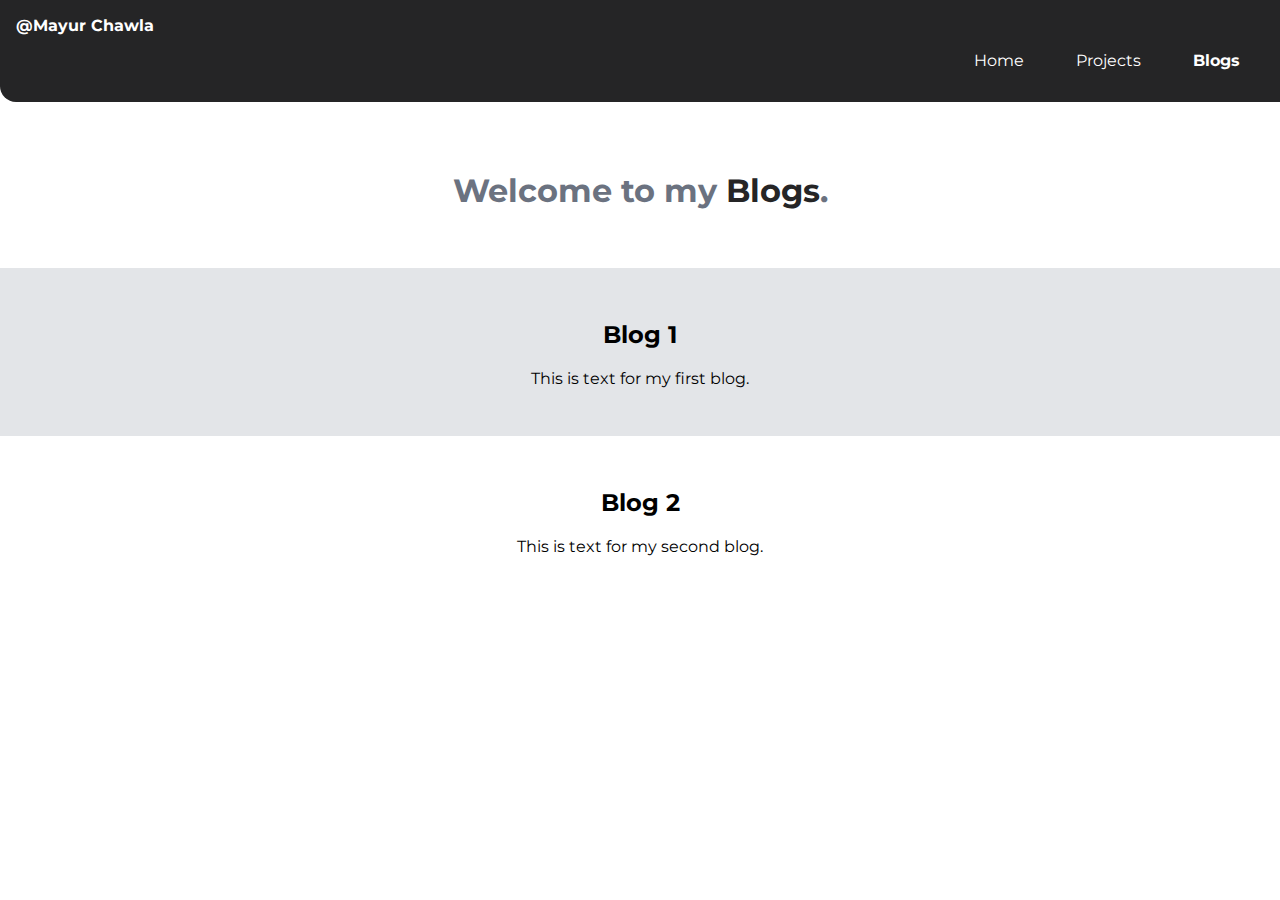
==== blogs.html @ 3ce93168 "Completed Portfolio" ====
<!DOCTYPE html>
<html lang="en">
<head>
    <meta charset="UTF-8">
    <meta http-equiv="X-UA-Compatible" content="IE=edge">
    <meta name="viewport" content="width=device-width, initial-scale=1.0">
    <link href="styles.css" rel="stylesheet">
    <title>Blogs | Chawla Mayur</title>
</head>
<body>
    <nav class="navigation">
        <div class="nav-brand">
                <a class="nav-brand" href="/">@Mayur Chawla</a>
        </div>
        <ul class="nav-list">
            <li class="nav-list-item">
                <a class="nav-list-item-a" href="/index.html">Home</a>
            </li>
            <li class="nav-list-item">
                <a class="nav-list-item-a" href="/projects.html">Projects</a>
            </li>
            <li class="nav-list-item">
                <a class="nav-list-item-a item-active" href="/blogs.html">Blogs</a>
            </li>
        </ul>        
    </nav>
    <header class="header">
        <h1 class="hero-heading ">Welcome to my <span class="hero-highlight">Blogs</span>.</h1>
    </header>
    <section class="sections sec-with-bg">
        <h2>Blog 1</h2>
        <p>This is text for my first blog.</p>
    </section>
    <section class="sections">
        <h2>Blog 2</h2>
        <p>This is text for my second blog.</p>
    </section>
</body>
</html>
---- styles.css ----
@import url('https://fonts.googleapis.com/css2?family=Montserrat:wght@400;700&display=swap');

:root {
    font-family: 'Montserrat', sans-serif;
    --primary-color : #252526;
    /* 811a74 7C3AED*/
    --dark-gray : #6b7280;
    --light-gray : #e3e5e8;
}
body {
    margin : 0px;
}
.navigation {
    background-color: var(--primary-color);
    color : white;
    padding: 1rem;
    border-bottom-left-radius: 1rem;
}
.nav-brand {
    font-weight: bold;
    text-decoration: none;
    color : white;
}
.nav-list {
    list-style: none;
    padding-inline-start: 0px;
    text-align: right;
}
.item-active {
    font-weight: bold;
}
.nav-list-item {
    display : inline;
    padding : 0rem 0.5rem;
}
.nav-list-item-a {
    box-sizing: border-box;
    padding: 0rem 1rem;
    text-decoration: none;
    color : white;
}

/* Header */
.header {
    padding : 3rem 0rem;
}
.hero {
    max-width: 80%;
    width : 500px;
    display : block;
    margin : auto;
}
.hero-heading {
    text-align: center;
    margin-bottom: 10px;
    color : var(--dark-gray);
}
.hero-highlight {
    color : var(--primary-color);
}
.hero-quote {
    margin-top: 5px;
    display : block;
    margin: auto;
    max-width: 80%;
    text-align: center;
}

/* Sections */
.sections {
    padding : 2rem;
    text-align : center;
    align-items: center;
}
.container {
    padding : 0rem 1rem;
}
.centered-container {
    margin : auto;
    max-width : 700px;
}
.sec-with-bg {
    background-color: var(--light-gray);
}

/* Footer */

.footer {
    background-color: var(--primary-color);
    color : white;
    text-align: center;
    padding : 4rem 1rem;
    border-top-right-radius: 1rem;
}
.footer-text {
    font-size: large;
    font-weight: bold;
}
.footer-list {
    list-style: none;
    padding-inline-start: 0px;
}

/* Buttons */
.button-primary {
    width: 140px;
    display : block;
    background-color: var(--primary-color);
    font-size: medium;
    color : white;
    border-radius: .5rem;
    padding : 0.5rem;
    margin: auto;
}
.button-secondary {
    width: 140px;
    display : block;
    background-color: var(--light-gray);
    font-size: medium;
    color : var(--primary-color);
    border-radius: .5rem;
    border-color: var(--primary-color);
    padding : 0.5rem;
    margin: auto;
}
.p_a {
    text-decoration: none;
}
/* Changes For Blogs */
.button-primary-blogs {
    width: 140px;
    background-color: var(--primary-color);
    font-size: medium;
    color : white;
    border-radius: .5rem;
    padding : 0.5rem;
}
.button-secondary-blogs {
    width: 140px;
    background-color: var(--light-gray);
    font-size: medium;
    color : var(--primary-color);
    border-radius: .5rem;
    border-color: var(--primary-color);
    padding : 0.5rem;
}
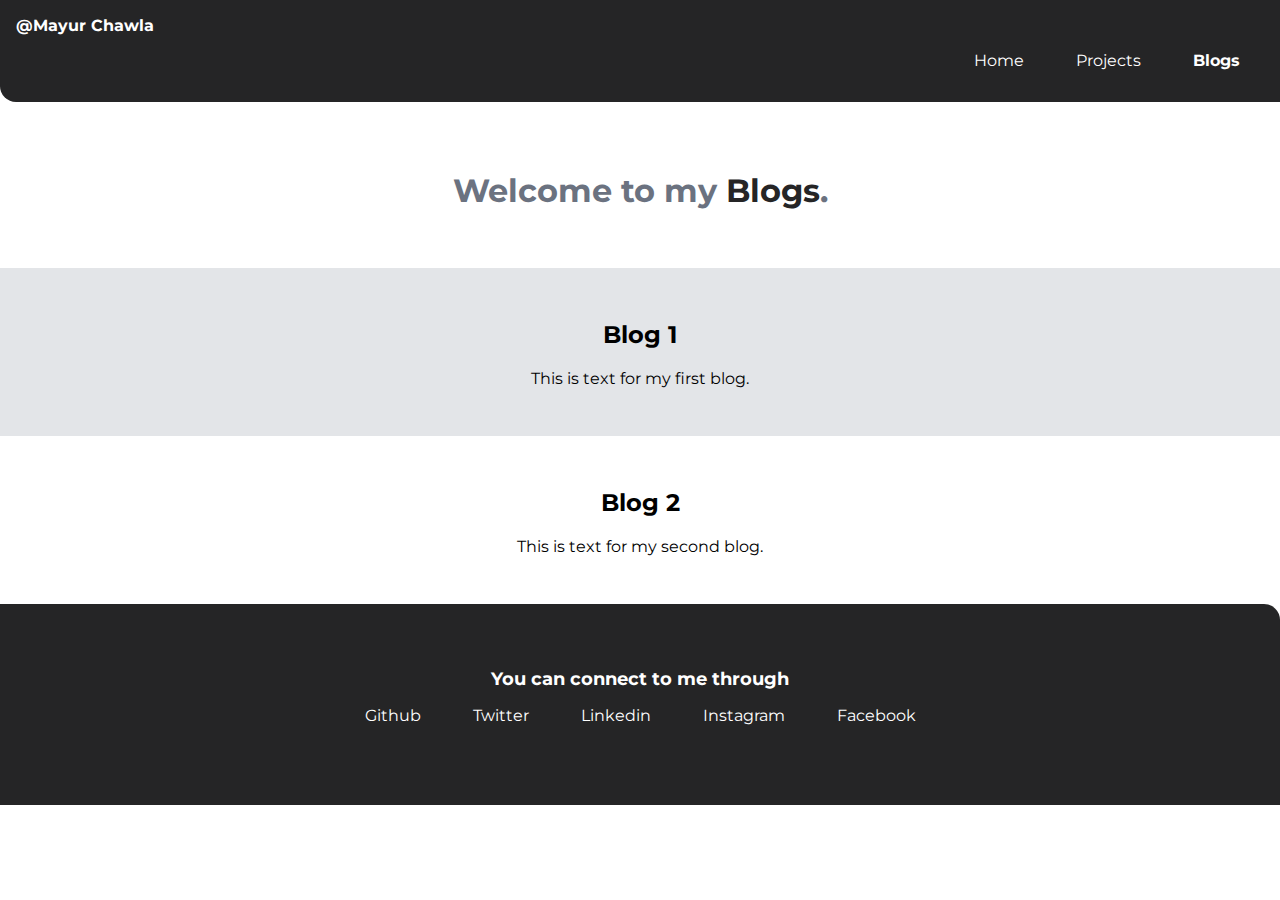
==== commit 1d3b83d4: "added footer to blogs and projects" ====
--- a/blogs.html
+++ b/blogs.html
@@ -14,7 +14,7 @@
         </div>
         <ul class="nav-list">
             <li class="nav-list-item">
-                <a class="nav-list-item-a" href="/index.html">Home</a>
+                <a class="nav-list-item-a" href="/">Home</a>
             </li>
             <li class="nav-list-item">
                 <a class="nav-list-item-a" href="/projects.html">Projects</a>
@@ -35,5 +35,27 @@
         <h2>Blog 2</h2>
         <p>This is text for my second blog.</p>
     </section>
+    <footer class="footer">
+        <div class="footer-text">
+            You can connect to me through
+        </div>
+        <ul class="footer-list">
+            <li class = "nav-list-item">
+                <a  class="nav-list-item-a" href="https://github.com/MayurChawla">Github</a>
+            </li>
+            <li class = "nav-list-item">
+                <a class="nav-list-item-a" href="https://twitter.com/mayurchawlaa">Twitter</a>
+            </li>
+            <li class = "nav-list-item">
+                <a class="nav-list-item-a" href="https://www.linkedin.com/in/mayur-chawla-9b53061b4/">Linkedin</a>
+            </li>
+            <li class = "nav-list-item">
+                <a class="nav-list-item-a" href="https://www.instagram.com/mayur_chawla/">Instagram</a>
+            </li>
+            <li class = "nav-list-item">
+                <a class="nav-list-item-a" href="https://www.facebook.com/chawlamayur/">Facebook</a>
+            </li>
+        </ul>
+    </footer>
 </body>
 </html>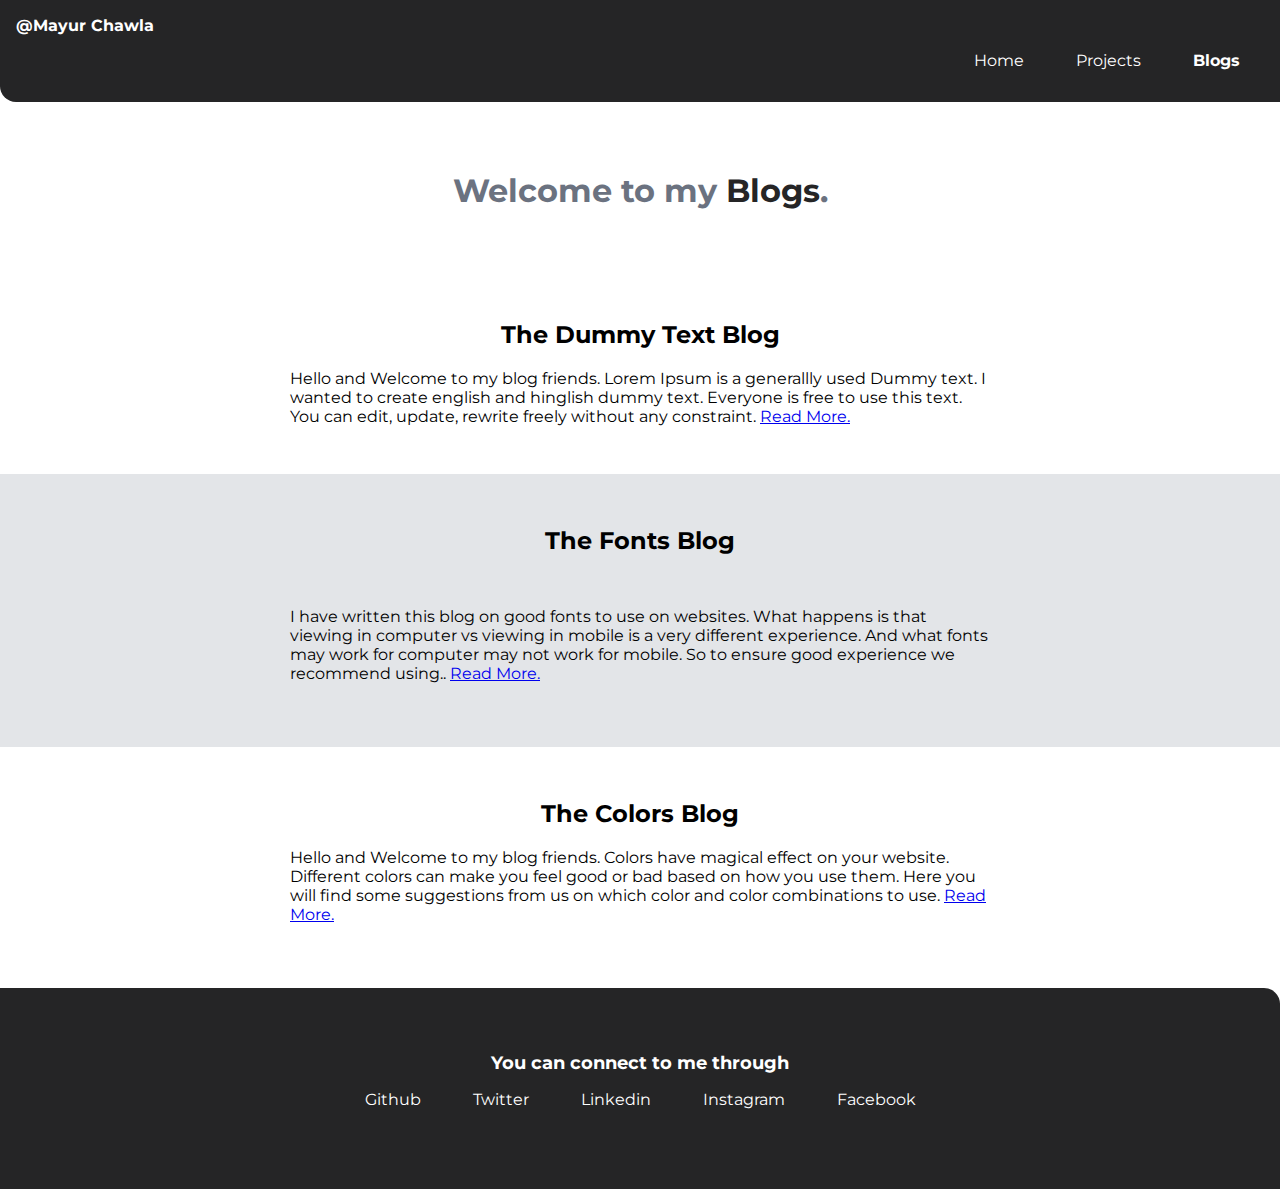
==== commit d13fd115: "minor fix" ====
--- a/blogs.html
+++ b/blogs.html
@@ -27,14 +27,26 @@
     <header class="header">
         <h1 class="hero-heading ">Welcome to my <span class="hero-highlight">Blogs</span>.</h1>
     </header>
-    <section class="sections sec-with-bg">
-        <h2>Blog 1</h2>
-        <p>This is text for my first blog.</p>
+    
+    <section class="blog-sections ">
+        <h2 class="blog-page-title">The Dummy Text Blog</h2>
+        <p >Hello and Welcome to my blog friends. Lorem Ipsum is a generallly used Dummy text. I wanted to create english and hinglish dummy text.
+            Everyone is free to use this text. You can edit, update, rewrite freely without any constraint.
+           <a href="/MyBlogs/dummytextblog.html">Read More.</a>    
     </section>
-    <section class="sections">
-        <h2>Blog 2</h2>
-        <p>This is text for my second blog.</p>
+    <section class="bsections sec-with-bg">
+        <h2 class="blog-page-title">The Fonts Blog</h2>
+        <p class="blog-sections">I have written this blog on good fonts to use on websites. What happens is that viewing in computer vs viewing in mobile is a very different experience.
+            And what fonts may work for computer may not work for mobile. So to ensure good experience we recommend using..
+           <a href="/MyBlogs/fontsblog.html">Read More.</a>    
     </section>
+    <section class="blog-sections ">
+        <h2 class="blog-page-title">The Colors Blog</h2>
+        <p >Hello and Welcome to my blog friends. Colors have magical effect on your website. Different colors can make you feel good or bad based on how you use them.
+            Here you will find some suggestions from us on which color and color combinations to use.
+           <a href="/MyBlogs/colorsblog.html">Read More.</a>    
+    </section>
+   </p>
     <footer class="footer">
         <div class="footer-text">
             You can connect to me through
--- a/styles.css
+++ b/styles.css
@@ -143,4 +143,31 @@
     border-radius: .5rem;
     border-color: var(--primary-color);
     padding : 0.5rem;
+}
+
+/* css for blogs */
+.blog-page-title {
+    text-align: center;
+}
+.blog-sections {
+    padding : 2rem;
+    margin: auto;
+    max-width : 700px;
+    align-items: center;
+}
+.blogshr {
+    width:75%;
+}
+.blogs-back-button {
+    margin : 2rem;
+}
+.blog-hero {
+    max-width: 80%;
+    width : 600px;
+    display : block;
+    margin : auto;
+}
+.bsections {
+    padding : 2rem;
+    align-items: center;
 }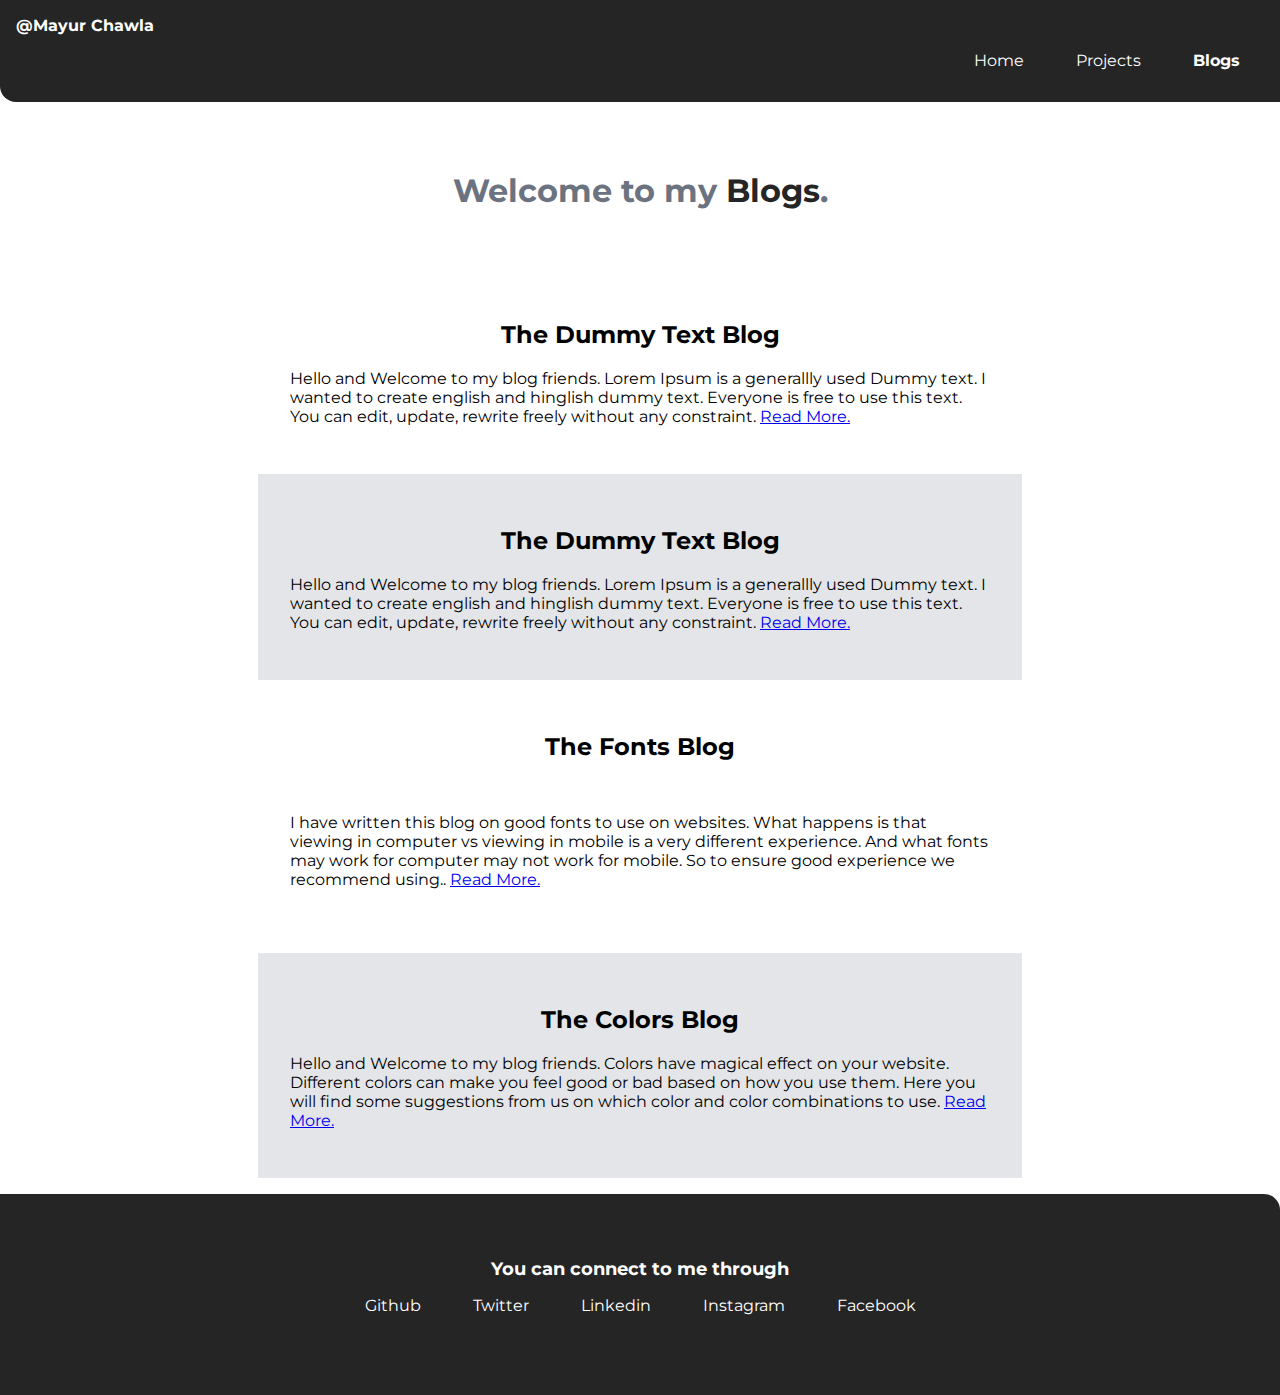
==== commit b298574b: "added blog" ====
--- a/blogs.html
+++ b/blogs.html
@@ -27,20 +27,25 @@
     <header class="header">
         <h1 class="hero-heading ">Welcome to my <span class="hero-highlight">Blogs</span>.</h1>
     </header>
-    
     <section class="blog-sections ">
         <h2 class="blog-page-title">The Dummy Text Blog</h2>
         <p >Hello and Welcome to my blog friends. Lorem Ipsum is a generallly used Dummy text. I wanted to create english and hinglish dummy text.
             Everyone is free to use this text. You can edit, update, rewrite freely without any constraint.
            <a href="/MyBlogs/dummytextblog.html">Read More.</a>    
     </section>
-    <section class="bsections sec-with-bg">
+    <section class="blog-sections sec-with-bg">
+        <h2 class="blog-page-title">The Dummy Text Blog</h2>
+        <p >Hello and Welcome to my blog friends. Lorem Ipsum is a generallly used Dummy text. I wanted to create english and hinglish dummy text.
+            Everyone is free to use this text. You can edit, update, rewrite freely without any constraint.
+           <a href="/MyBlogs/dummytextblog.html">Read More.</a>    
+    </section>
+    <section class="bsections ">
         <h2 class="blog-page-title">The Fonts Blog</h2>
         <p class="blog-sections">I have written this blog on good fonts to use on websites. What happens is that viewing in computer vs viewing in mobile is a very different experience.
             And what fonts may work for computer may not work for mobile. So to ensure good experience we recommend using..
            <a href="/MyBlogs/fontsblog.html">Read More.</a>    
     </section>
-    <section class="blog-sections ">
+    <section class="blog-sections sec-with-bg">
         <h2 class="blog-page-title">The Colors Blog</h2>
         <p >Hello and Welcome to my blog friends. Colors have magical effect on your website. Different colors can make you feel good or bad based on how you use them.
             Here you will find some suggestions from us on which color and color combinations to use.
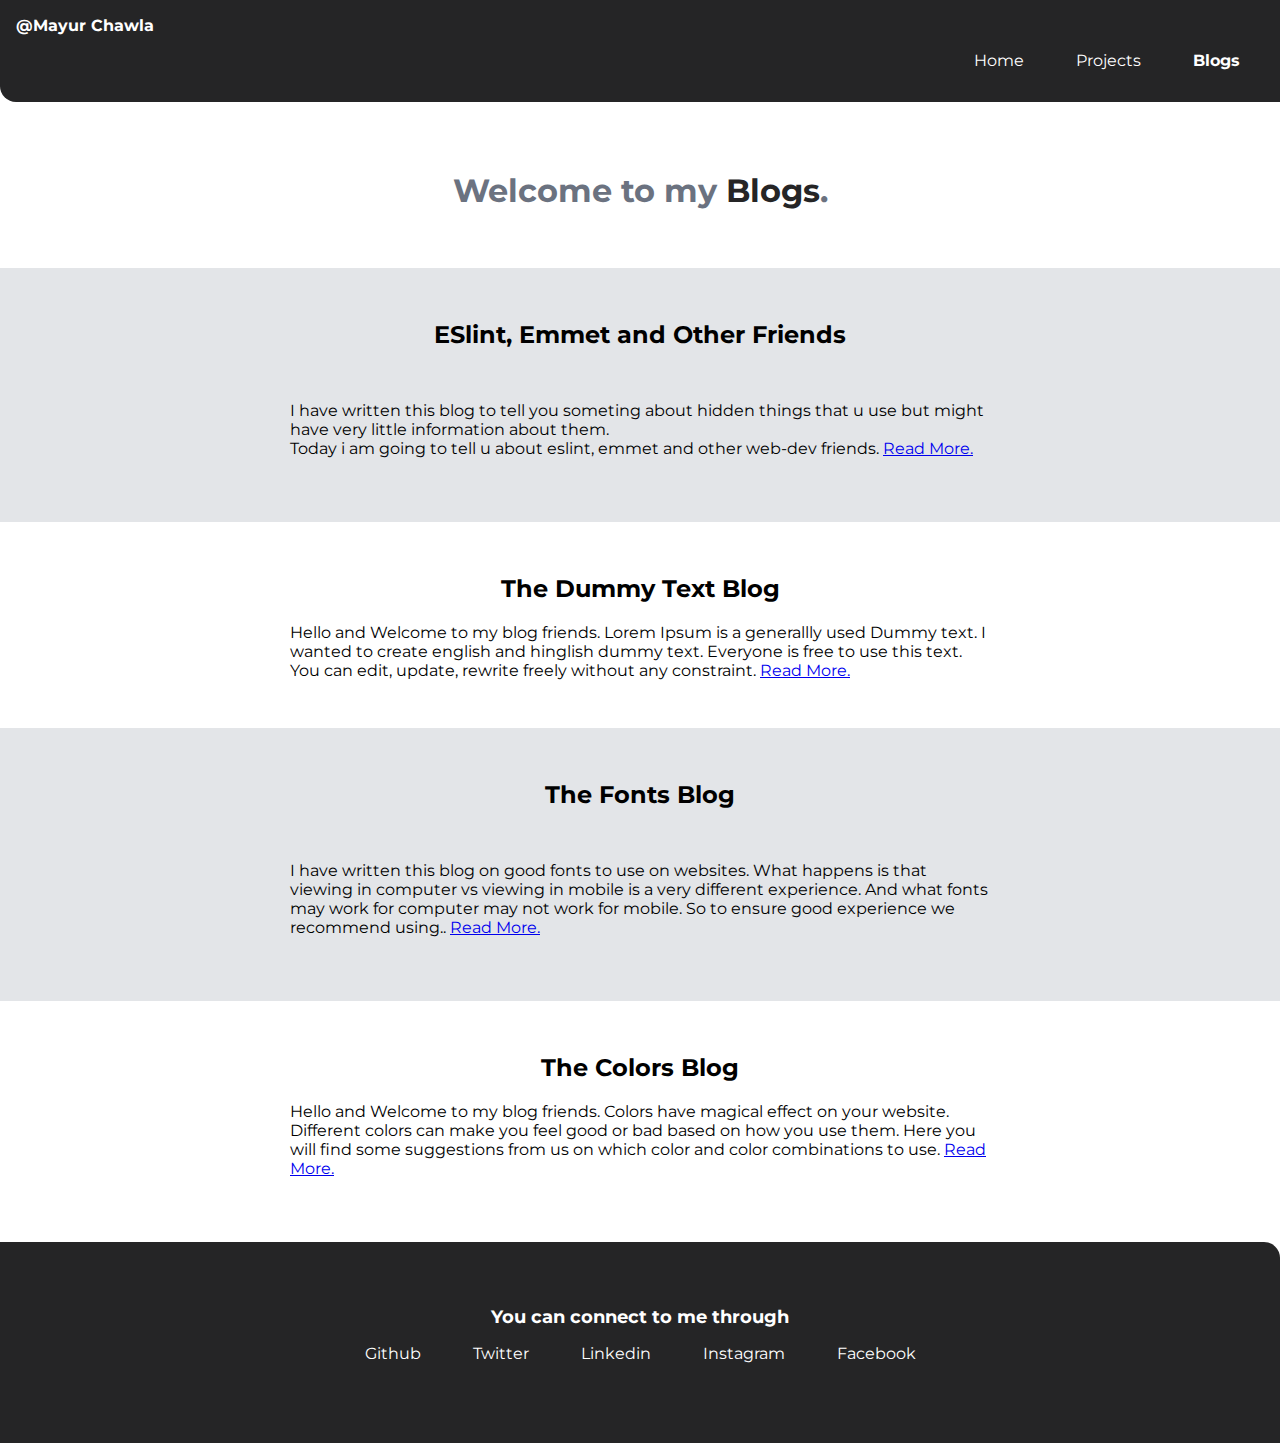
==== commit d7a512ed: "added blog" ====
--- a/blogs.html
+++ b/blogs.html
@@ -27,25 +27,25 @@
     <header class="header">
         <h1 class="hero-heading ">Welcome to my <span class="hero-highlight">Blogs</span>.</h1>
     </header>
+    <section class="bsections sec-with-bg">
+        <h2 class="blog-page-title">ESlint, Emmet and Other Friends</h2>
+        <p class="blog-sections">I have written this blog to tell you someting about hidden things that u use but might have very little information about them.<br>
+            Today i am going to tell u about eslint, emmet and other web-dev friends.
+           <a href="/MyBlogs/EsEmnOF.html">Read More.</a>    
+    </section>
     <section class="blog-sections ">
         <h2 class="blog-page-title">The Dummy Text Blog</h2>
         <p >Hello and Welcome to my blog friends. Lorem Ipsum is a generallly used Dummy text. I wanted to create english and hinglish dummy text.
             Everyone is free to use this text. You can edit, update, rewrite freely without any constraint.
            <a href="/MyBlogs/dummytextblog.html">Read More.</a>    
     </section>
-    <section class="blog-sections sec-with-bg">
-        <h2 class="blog-page-title">The Dummy Text Blog</h2>
-        <p >Hello and Welcome to my blog friends. Lorem Ipsum is a generallly used Dummy text. I wanted to create english and hinglish dummy text.
-            Everyone is free to use this text. You can edit, update, rewrite freely without any constraint.
-           <a href="/MyBlogs/dummytextblog.html">Read More.</a>    
-    </section>
-    <section class="bsections ">
+    <section class="bsections sec-with-bg">
         <h2 class="blog-page-title">The Fonts Blog</h2>
         <p class="blog-sections">I have written this blog on good fonts to use on websites. What happens is that viewing in computer vs viewing in mobile is a very different experience.
             And what fonts may work for computer may not work for mobile. So to ensure good experience we recommend using..
            <a href="/MyBlogs/fontsblog.html">Read More.</a>    
     </section>
-    <section class="blog-sections sec-with-bg">
+    <section class="blog-sections ">
         <h2 class="blog-page-title">The Colors Blog</h2>
         <p >Hello and Welcome to my blog friends. Colors have magical effect on your website. Different colors can make you feel good or bad based on how you use them.
             Here you will find some suggestions from us on which color and color combinations to use.
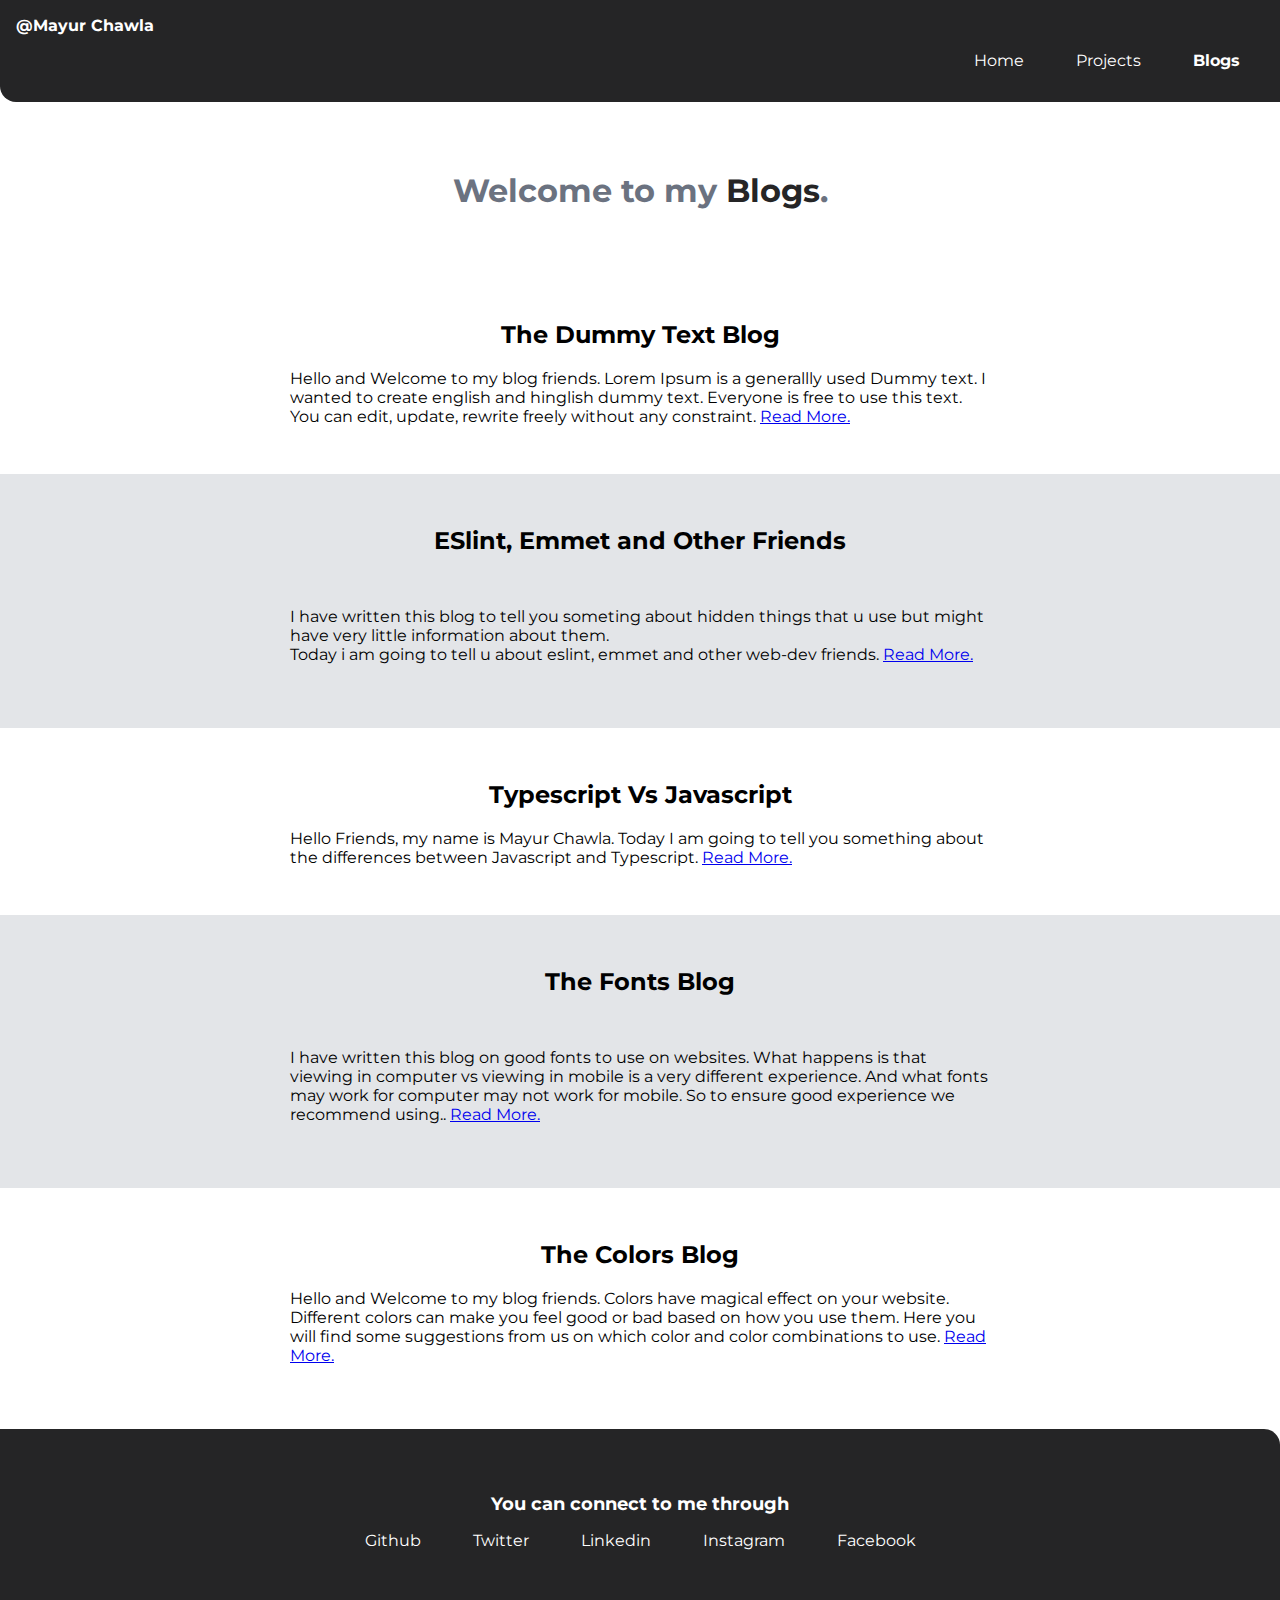
==== commit 68b0fbe1: "added blogs" ====
--- a/blogs.html
+++ b/blogs.html
@@ -27,6 +27,12 @@
     <header class="header">
         <h1 class="hero-heading ">Welcome to my <span class="hero-highlight">Blogs</span>.</h1>
     </header>
+    <section class="blog-sections ">
+        <h2 class="blog-page-title">The Dummy Text Blog</h2>
+        <p >Hello and Welcome to my blog friends. Lorem Ipsum is a generallly used Dummy text. I wanted to create english and hinglish dummy text.
+            Everyone is free to use this text. You can edit, update, rewrite freely without any constraint.
+           <a href="/MyBlogs/dummytextblog.html">Read More.</a>    
+    </section>
     <section class="bsections sec-with-bg">
         <h2 class="blog-page-title">ESlint, Emmet and Other Friends</h2>
         <p class="blog-sections">I have written this blog to tell you someting about hidden things that u use but might have very little information about them.<br>
@@ -34,10 +40,9 @@
            <a href="/MyBlogs/EsEmnOF.html">Read More.</a>    
     </section>
     <section class="blog-sections ">
-        <h2 class="blog-page-title">The Dummy Text Blog</h2>
-        <p >Hello and Welcome to my blog friends. Lorem Ipsum is a generallly used Dummy text. I wanted to create english and hinglish dummy text.
-            Everyone is free to use this text. You can edit, update, rewrite freely without any constraint.
-           <a href="/MyBlogs/dummytextblog.html">Read More.</a>    
+        <h2 class="blog-page-title">Typescript Vs Javascript</h2>
+        <p >Hello Friends, my name is Mayur Chawla. Today I am going to tell you something about the differences between Javascript and Typescript.
+           <a href="/MyBlogs/TypevsJava.html">Read More.</a>    
     </section>
     <section class="bsections sec-with-bg">
         <h2 class="blog-page-title">The Fonts Blog</h2>
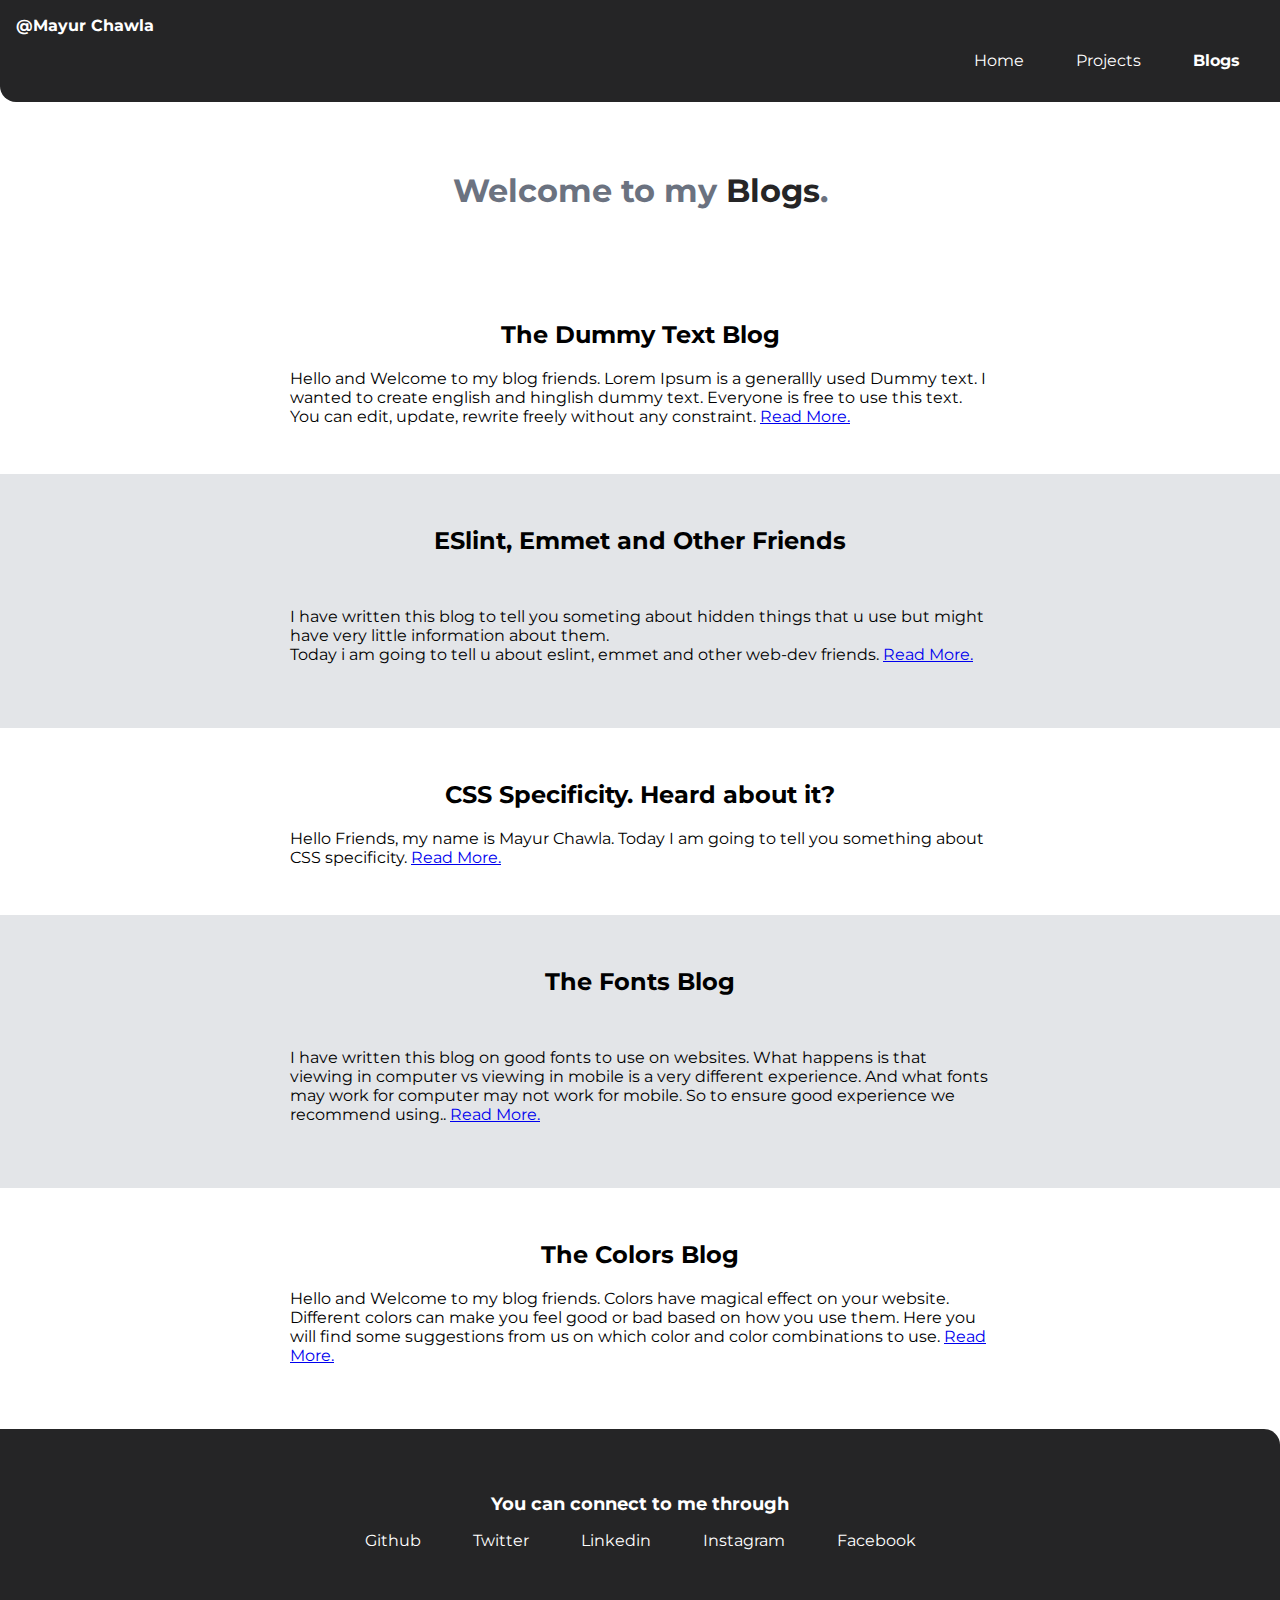
==== commit 048075f6: "css specificity blog" ====
--- a/blogs.html
+++ b/blogs.html
@@ -40,9 +40,9 @@
            <a href="/MyBlogs/EsEmnOF.html">Read More.</a>    
     </section>
     <section class="blog-sections ">
-        <h2 class="blog-page-title">Typescript Vs Javascript</h2>
-        <p >Hello Friends, my name is Mayur Chawla. Today I am going to tell you something about the differences between Javascript and Typescript.
-           <a href="/MyBlogs/TypevsJava.html">Read More.</a>    
+        <h2 class="blog-page-title">CSS Specificity. Heard about it?</h2>
+        <p >Hello Friends, my name is Mayur Chawla. Today I am going to tell you something about CSS specificity.
+           <a href="/MyBlogs/css-specificityblog.html">Read More.</a>
     </section>
     <section class="bsections sec-with-bg">
         <h2 class="blog-page-title">The Fonts Blog</h2>
